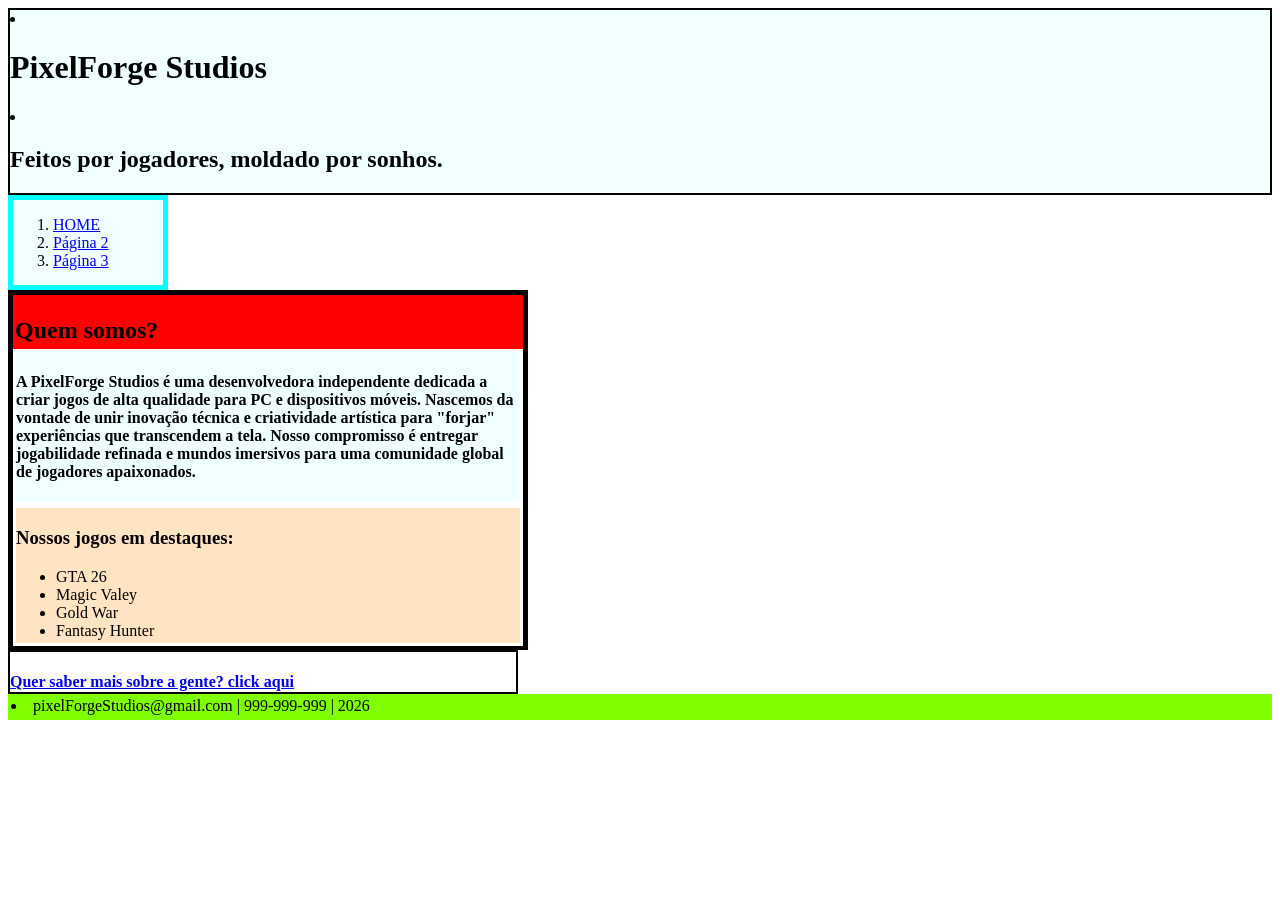
==== Startup-Games-Indie/index.html @ 1ac2a81a "Atualização-Completa Atualização completa do site." ====
<!doctype html>
<html lang="pt-br">
  <head>
    <meta charset="UTF-8" />
    <meta name="viewport" content="width=device-width, initial-scale=1.0" />
    <title>PixelForge Studios - HOME</title>
    <link rel="icon" href="./image/imagemIcon1.png" />
  </head>
  <body>
    <div style="border: 2px solid black; background-color: azure;">

    <!-- Cabeçario -->
    <header>
      <li>
        <h1>PixelForge Studios</h1>
      </li>
      <li>
        <h2>Feitos por jogadores, moldado por sonhos.</h2>
      </li>
</div>

<div style="border: 5px solid cyan; height: 85px; width: 150px; background-color: azure;">

      <!-- Menu de navegação -->
      <nav>
        <ol>
          <li>
            <a href="./index.html">HOME</a>
          </li>
          <li>
            <a href="./pagina2.html">Página 2</a>
          </li>
          <li>
            <a href="./pagina3.html">Página 3</a>
          </li>
        </ol>
      </nav>
    </header>
</div>

    <!-- Conteudo principal -->
    <main>
        <div style="border: 5px solid black; height: 350px; width: 510px;">
            <!-- Descrição do site -->
            <div style="border: 2px solid red; width: 506px; height: 50px; background-color: red;">
              <h2>Quem somos?</h2>
            </div>
            
            <div style="border: 3px solid white; background-color: azure;">
              <h4>
              A PixelForge Studios é uma desenvolvedora independente dedicada a criar jogos de alta qualidade para PC e dispositivos móveis. Nascemos da vontade de unir inovação técnica e criatividade artística para "forjar" experiências que transcendem a tela. Nosso compromisso é entregar jogabilidade refinada e mundos imersivos para uma comunidade global de jogadores apaixonados.

              </h4>
            </div>

            <div style="border: 3px solid white; background-color: bisque; height: 135px;">
              <h3>Nossos jogos em destaques:</h2>
              <ul>
                  <li>GTA 26</li>
                  <li>Magic Valey</li>
                  <li>Gold War</li>
                  <li>Fantasy Hunter</li>
              </ul>
            </div>
            
        </div>

        <div style="border: 2px solid black; height: 40px; width: 506px;">
            <h4>
                <a href="./pagina3.html">Quer saber mais sobre a gente? click aqui</a>
            </h4>
        </div>
    </main>

    <!-- Rodapé do site -->
    <footer>
        <div style="border: 3px solid chartreuse; height: 20px; background-color: chartreuse;">
            <li><td>pixelForgeStudios@gmail.com | </td>
                <td>999-999-999 |</td>
                <td>2026</td>
            </li>
        </div>
    </footer>
  </body>
</html>
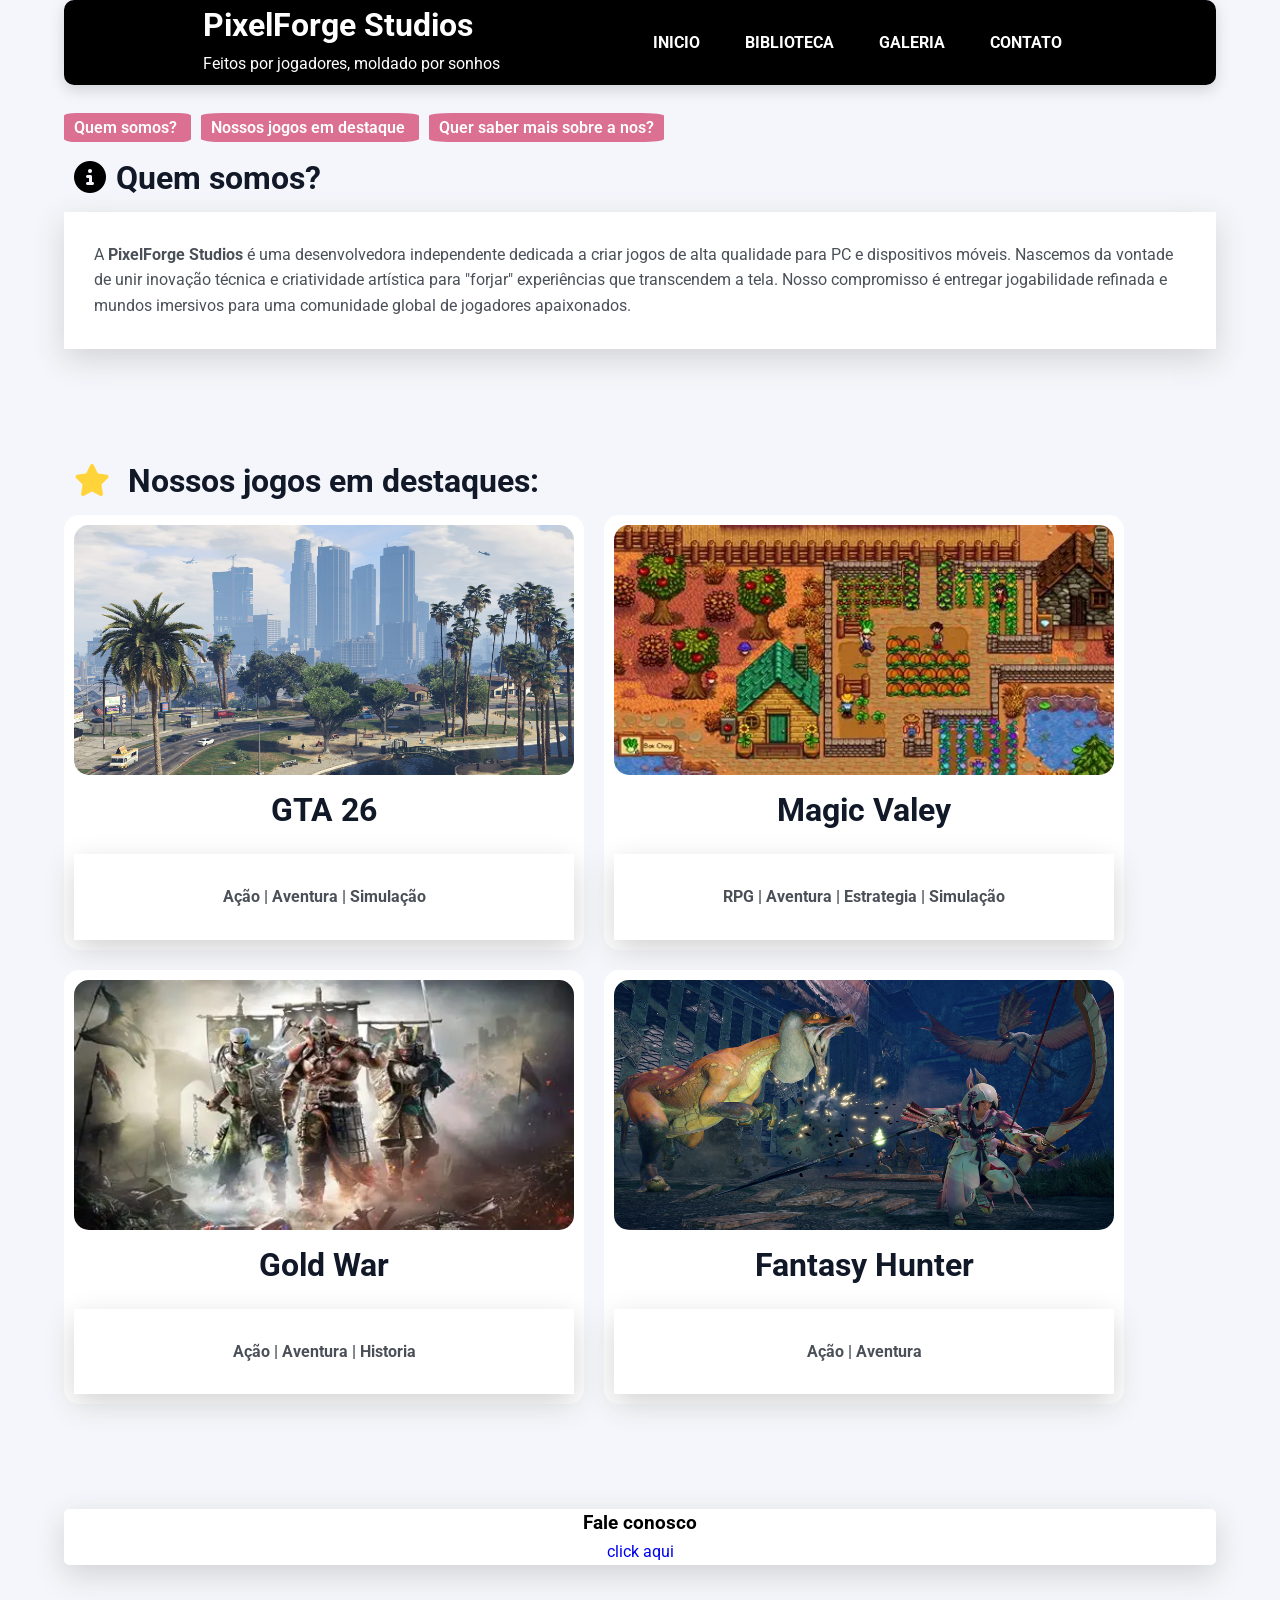
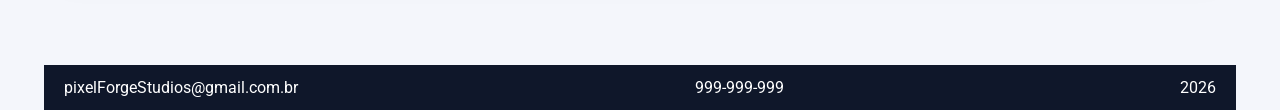
==== commit 7919a473: "Add files via upload" ====
--- a/Startup-Games-Indie/index.html
+++ b/Startup-Games-Indie/index.html
@@ -4,82 +4,144 @@
     <meta charset="UTF-8" />
     <meta name="viewport" content="width=device-width, initial-scale=1.0" />
     <title>PixelForge Studios - HOME</title>
+
+    <!-- IMPORTAR ICONS FONTAWESOME -->
+    <link rel="stylesheet" href="https://cdnjs.cloudflare.com/ajax/libs/font-awesome/6.5.0/css/all.min.css">
+    </Link>
+
+    <!-- IMPORTAR FONTE GOOGLE -->
+    <link rel="preconnect" href="https://fonts.googleapis.com">
+    <link rel="preconnect" href="https://fonts.gstatic.com" crossorigin>
+    <link href="https://fonts.googleapis.com/css2?family=Roboto:ital,wght@0,100..900;1,100..900&display=swap" rel="stylesheet">
+
+    <!-- IMPORTAR CSS -->
+    <link rel="stylesheet" href="./style.css">
+
+    <!-- Icon do site -->
     <link rel="icon" href="./image/imagemIcon1.png" />
   </head>
+
   <body>
-    <div style="border: 2px solid black; background-color: azure;">
-
-    <!-- Cabeçario -->
     <header>
-      <li>
-        <h1>PixelForge Studios</h1>
-      </li>
-      <li>
-        <h2>Feitos por jogadores, moldado por sonhos.</h2>
-      </li>
-</div>
-
-<div style="border: 5px solid cyan; height: 85px; width: 150px; background-color: azure;">
-
-      <!-- Menu de navegação -->
-      <nav>
-        <ol>
-          <li>
-            <a href="./index.html">HOME</a>
-          </li>
-          <li>
-            <a href="./pagina2.html">Página 2</a>
-          </li>
-          <li>
-            <a href="./pagina3.html">Página 3</a>
-          </li>
-        </ol>
-      </nav>
+       <div class="topo container">
+              <!-- Nome site -->
+              <div class="nome-site">
+                <h1>PixelForge Studios</h1>
+                <p>Feitos por jogadores, moldado por sonhos</p>
+              </div>
+            
+              <!-- Menu de navegação -->
+              <nav class="navegacao conteiner">
+                  <ul class="menu">
+                    <a href="./index.html"><li>INICIO</li></a>
+                    <a href="./pagina2.html"><li>BIBLIOTECA</li></a>
+                    <a href="./pagina3.html"><li>GALERIA</li></a>
+                    <a href="./contato.html"><li>CONTATO</li>
+                    </a>
+                  </ul>
+              </nav>
+       </div>
     </header>
-</div>
 
     <!-- Conteudo principal -->
     <main>
-        <div style="border: 5px solid black; height: 350px; width: 510px;">
+        <section class="container secao">
+          <!-- Topicos da página -->
+          <!-- Etiquetas da página -->
+          <div class="grupo-etiqueta">
+            <span class="etiqueta-linha">
+              <a href="#quem-somos">Quem somos?</a>
+            </span>
+            <span class="etiqueta-linha">
+              <a href="#jogos-destaque">Nossos jogos em destaque</a>
+            </span>
+            <span class="etiqueta-linha">
+              <a href="#quer-saber">Quer saber mais sobre a nos?</a>
+            </span>
+          </div>
+          
             <!-- Descrição do site -->
-            <div style="border: 2px solid red; width: 506px; height: 50px; background-color: red;">
-              <h2>Quem somos?</h2>
+            <div id="quem-somos" class="titulo-secao">
+              <li>
+                <h2><i class="fa-solid fa-circle-info"></i>Quem somos?</h2>
+              </li>
+              <p>
+                A <strong>PixelForge Studios</strong>  é uma desenvolvedora independente dedicada a criar jogos de alta qualidade para PC e dispositivos móveis. Nascemos da vontade de unir inovação técnica e criatividade artística para "forjar" experiências que transcendem a tela. Nosso compromisso é entregar jogabilidade refinada e mundos imersivos para uma comunidade global de jogadores apaixonados.
+              </p>
             </div>
+        </section>
             
-            <div style="border: 3px solid white; background-color: azure;">
-              <h4>
-              A PixelForge Studios é uma desenvolvedora independente dedicada a criar jogos de alta qualidade para PC e dispositivos móveis. Nascemos da vontade de unir inovação técnica e criatividade artística para "forjar" experiências que transcendem a tela. Nosso compromisso é entregar jogabilidade refinada e mundos imersivos para uma comunidade global de jogadores apaixonados.
+            <section class="container secao">
+              <!-- Destaque os cards dos jogos -->
+              <div id="jogos-destaque" class="titulo-secao">
+                <li>
+                  <h2>
+                    <i class="fa-solid fa-star" style="color: rgb(255, 212, 59);"></i>
+                    Nossos jogos em destaques:
+                  </h2>
+                </li>
 
-              </h4>
-            </div>
+                <!-- Fazer cards de cada jogo em destaque, com o nome, imagem e generos do respectivo jogo -->
 
-            <div style="border: 3px solid white; background-color: bisque; height: 135px;">
-              <h3>Nossos jogos em destaques:</h2>
-              <ul>
-                  <li>GTA 26</li>
-                  <li>Magic Valey</li>
-                  <li>Gold War</li>
-                  <li>Fantasy Hunter</li>
-              </ul>
-            </div>
+                <div class="grupo-cards">
+                  <!-- Card original -->
+                  <article class="card-jogo">
+                    <img src="./image/imagem1.jpg">
+                    <h2>GTA 26</h2>
+                    <p>
+                        <strong>Ação | Aventura | Simulação</strong>
+                    </p>
+                  </article>
+
+                  <article class="card-jogo">
+                    <img src="./image/imagem2.webp">
+                    <h2>Magic Valey</h2>
+                    <p>
+                        <strong>RPG | Aventura | Estrategia | Simulação</strong>
+                    </p>
+                  </article>
+
+                  <article class="card-jogo">
+                    <img src="./image/imagem3.webp">
+                    <h2>Gold War</h2>
+                    <p>
+                        <strong>Ação | Aventura | Historia</strong>
+                    </p>
+                  </article>
+
+                  <article class="card-jogo">
+                    <img src="./image/imagem4.jpg">
+                    <h2>Fantasy Hunter</h2>
+                    <p>
+                        <strong>Ação | Aventura</strong>
+                    </p>
+                  </article>
+
+                </div>
+              </div>
+            </section>
             
-        </div>
+            <section class="container secao">
+              <div id="quer-saber" class="bloco-link">
+                
+                <li><h3>Fale conosco</h3></li>
 
-        <div style="border: 2px solid black; height: 40px; width: 506px;">
-            <h4>
-                <a href="./pagina3.html">Quer saber mais sobre a gente? click aqui</a>
-            </h4>
-        </div>
+                <a href="./contato.html">click aqui</a>
+              </div>
+            </section>
+
     </main>
 
     <!-- Rodapé do site -->
     <footer>
-        <div style="border: 3px solid chartreuse; height: 20px; background-color: chartreuse;">
-            <li><td>pixelForgeStudios@gmail.com | </td>
-                <td>999-999-999 |</td>
-                <td>2026</td>
-            </li>
-        </div>
+      <div class="container rodape">
+        <p>pixelForgeStudios@gmail.com.br</p>
+        <p>999-999-999</p>
+        <p>2026</p>
+      </div>
     </footer>
+
+    <!-- IMPORTAÇÃO DO JAVASCRIPT DO BOOTSTRAP -->
+    <script src="https://cdn.jsdelivr.net/npm/bootstrap@5.3.8/dist/js/bootstrap.bundle.min.js" integrity="sha384-FKyoEForCGlyvwx9Hj09JcYn3nv7wiPVlz7YYwJrWVcXK/BmnVDxM+D2scQbITxI" crossorigin="anonymous"></script>
   </body>
 </html>
--- a/Startup-Games-Indie/style.css
+++ b/Startup-Games-Indie/style.css
@@ -0,0 +1,279 @@
+/* IMPORTAR ICONS */
+
+/* IMPORTAR FONT */
+@import url('https://fonts.googleapis.com/css2?family=Roboto:ital,wght@0,100..900;1,100..900&display=swap');
+
+*{
+    margin: 0;
+    padding: 0px;
+}
+
+body{
+    font-family: "Roboto", sans-serif;
+    background-color: #f4f6fb;
+    color: black;
+    line-height: 1.6;
+    list-style: none;
+}
+
+img{
+    max-width: 100%;
+    display: block;
+}
+
+a{
+    text-decoration: none;
+}
+
+i{
+    color: black;
+    padding: 10px;
+}
+
+i:hover{
+    color:  rgb(255, 212, 59);
+}
+
+.nome-site{
+    color: white;
+    /* text-align: center; */
+}
+
+.container{
+    width: 90%;
+    margin: 0 auto;
+    max-width: 1400px;
+}
+
+.topo{
+    background-color: black;
+    position: sticky;
+    top: 0;
+    z-index: 2;
+    box-shadow: 0 5px 15px rgba(0,0,0,0.15);
+
+    display: flex;
+    justify-content: space-evenly;
+    /* CONTORNO */
+    /* border: 5px solid wheat; */
+    border-radius: 10px;
+}
+
+.navegacao{
+    display: flex;
+    justify-content: space-between;
+    align-items: center;
+    gap: 20px;
+    min-height: 85px;
+}
+
+.menu{
+    list-style: none;
+    display: flex;
+    gap: 15px;
+    /* CONTORNO */
+    /* border: 2px solid wheat; */
+}
+
+.menu a{
+    color: white;
+    font-weight: 700;
+    padding: 10px 15px;
+    border-radius: 10px;
+    transition: 0.5s;
+}
+
+.menu a:hover{
+    background-color: #1e293b;
+    color: gold;
+}
+
+/* TOPICOS e TEXTOS - QUEM SOMOS? | NOSSOS JOGOS EM DESTAQUE */
+.secao{
+    padding: 30px 0 50px 0;
+}
+
+.titulo-secao{
+    margin-bottom: 25px;
+}
+
+.titulo-secao h2{
+    font-size: 2em;
+    color: #111827;
+    margin-bottom: 8px;
+}
+
+.titulo-secao p{
+    color: #4b5058;
+
+    background-color: white;
+    padding: 30px;
+    border: 20px;
+    box-shadow: 0 10px 30px lightgray;
+}
+
+p strong:hover{
+    color: palevioletred;
+    /* background-color: #1e293b; */
+    border-radius: 5px;
+}
+
+/* Ediquetas da página */
+.grupo-etiqueta{
+    padding-bottom: 10px;
+    /* border: 2px solid red; */
+}
+
+.etiqueta-linha{
+    display: inline;
+    background-color: palevioletred;
+    color: white;
+    padding: 5px 10px;
+    border-radius: 10%;
+    margin-right: 10px;
+    font-weight: 600;
+}
+
+.etiqueta-linha:hover{
+    background-color: #f4f6fb;
+    color: palevioletred;
+}
+
+span > a{
+    color: white;
+} 
+a:hover{
+    color: palevioletred;
+}
+
+/* GRUPO CARDS */
+.grupo-cards{
+    display: flex;
+    gap: 20px;
+    flex-wrap: wrap;
+    text-align: center;
+}
+
+.card-jogo img{
+    flex: 1 1 360px;
+    background-color: white;
+    border-radius: 15px;
+    height: 250px;
+}
+
+.grupo-cards > article{
+    background-color: white;
+    padding: 10px;
+    border-radius: 15px;
+}
+
+.card-jogo h2{
+    padding: 10px;
+}
+
+.card-jogo p{
+    height: auto;
+}
+
+.bloco-link{
+    background-color: white;
+    text-align: center;
+    border-radius: 5px;
+    box-shadow: 0 10px 30px lightgray;
+}
+
+.bloco-link a:hover{
+    color: white;
+    background-color: palevioletred;
+    padding: 5px;
+    border-radius: 5px;
+}
+
+/* RODAPÉ DO SITE */
+.rodape{
+    margin-top: 50px;
+    background-color: #0f172a;
+    color: white;
+    padding: 10px 20px;
+
+    display: flex;
+    justify-content: space-between;
+
+    /* CONTORNO */
+    /* border: 5px solid yellow; */
+}
+
+
+/* PAGINA 2 - TABELA */
+.tabela{
+    background-color: white;
+    box-shadow: 0 10px 30px lightgray;
+    width: 1000px;
+    padding: 50px;
+    border-radius: 10px;
+    text-align: center;
+}
+
+.grupo-tabelas{
+    background-color: #f4f6fb;
+    display: grid ;
+    grid-template-columns: 250px 250px 250px 250px;
+    grid-template-rows: auto;
+    justify-content: center;
+    align-items: center;
+    gap: 10px;
+}
+
+.linha-cima td{
+    border: 2px solid #f4f6fb;
+    color: gray;
+    padding: 15px;
+}
+
+.linha-jogo td{
+    border: 2px solid #f4f6fb;
+    color: gray;
+    padding: 15px;
+}
+
+/* PAGINA 3 - GALERIA*/
+.card-jogo > img{
+    width: 500px;
+}
+
+.descricao{
+    width: 500px;
+    height: auto;
+}
+
+.descricao > p:hover{
+    color: palevioletred;
+}
+
+.galeria > h2{
+    margin-top: 20px;
+    /* border: 2px solid black; */
+}
+
+/* PAGINA 4 - CONTATO */
+.formulario{
+    color: black;
+    border: 5px solid white;
+    box-shadow: 0 10px 30px lightgray;
+    padding:20px;
+    width: 317px;
+    margin: auto;
+}
+
+.formulario > h3{
+    padding-bottom: 10%;
+    text-align: center;
+}
+
+.enviar{
+    padding: 20px;
+    margin: auto;
+    align-items: center;
+    text-align: center;
+    cursor: pointer;
+}
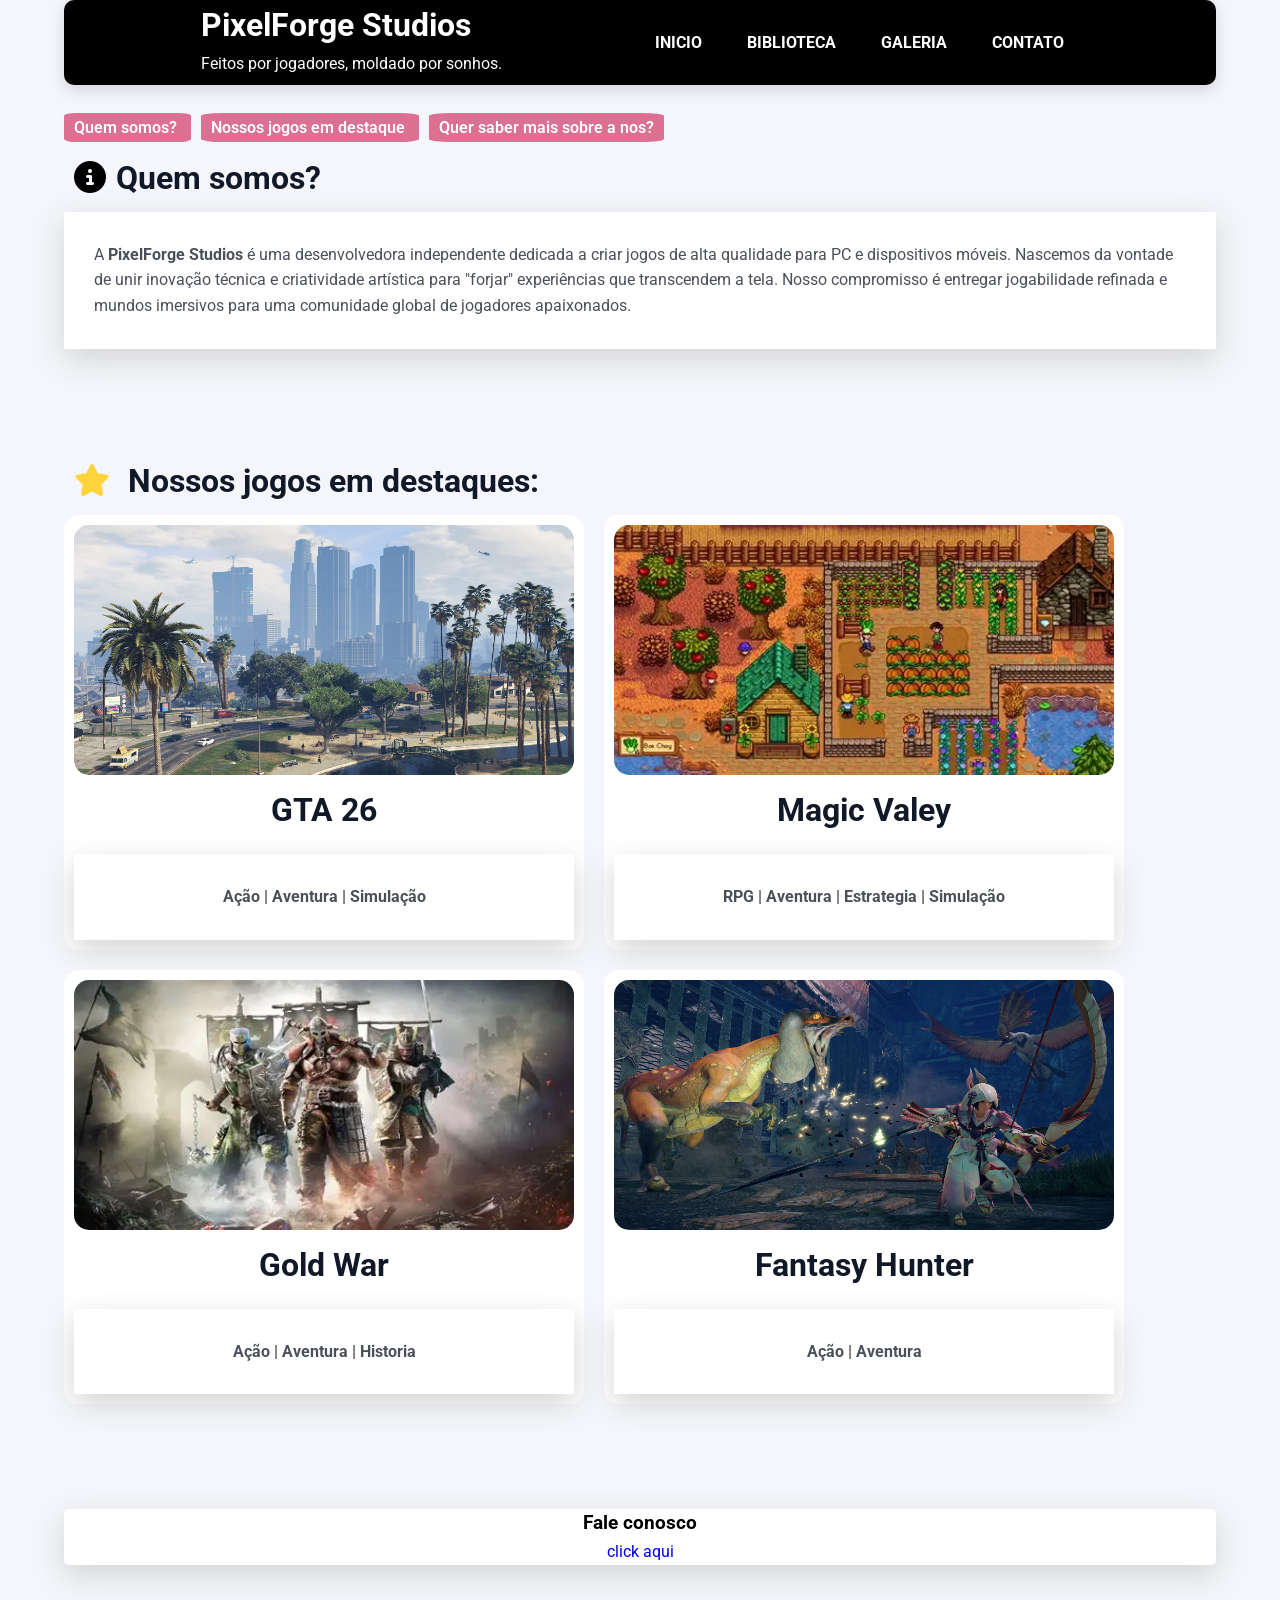
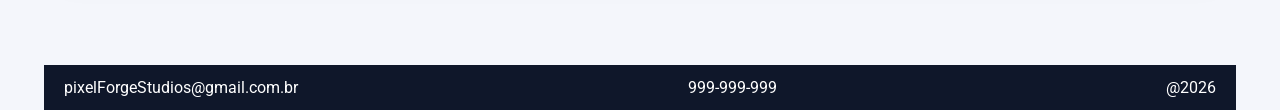
==== commit f743ebd3: "Add files via upload" ====
--- a/Startup-Games-Indie/index.html
+++ b/Startup-Games-Indie/index.html
@@ -27,7 +27,7 @@
               <!-- Nome site -->
               <div class="nome-site">
                 <h1>PixelForge Studios</h1>
-                <p>Feitos por jogadores, moldado por sonhos</p>
+                <p>Feitos por jogadores, moldado por sonhos.</p>
               </div>
             
               <!-- Menu de navegação -->
@@ -137,7 +137,7 @@
       <div class="container rodape">
         <p>pixelForgeStudios@gmail.com.br</p>
         <p>999-999-999</p>
-        <p>2026</p>
+        <p>@2026</p>
       </div>
     </footer>
 
--- a/Startup-Games-Indie/style.css
+++ b/Startup-Games-Indie/style.css
@@ -50,7 +50,7 @@
     position: sticky;
     top: 0;
     z-index: 2;
-    box-shadow: 0 5px 15px rgba(0,0,0,0.15);
+    box-shadow: 0 5px 15px rgba(0,0,0,0.14);
 
     display: flex;
     justify-content: space-evenly;
